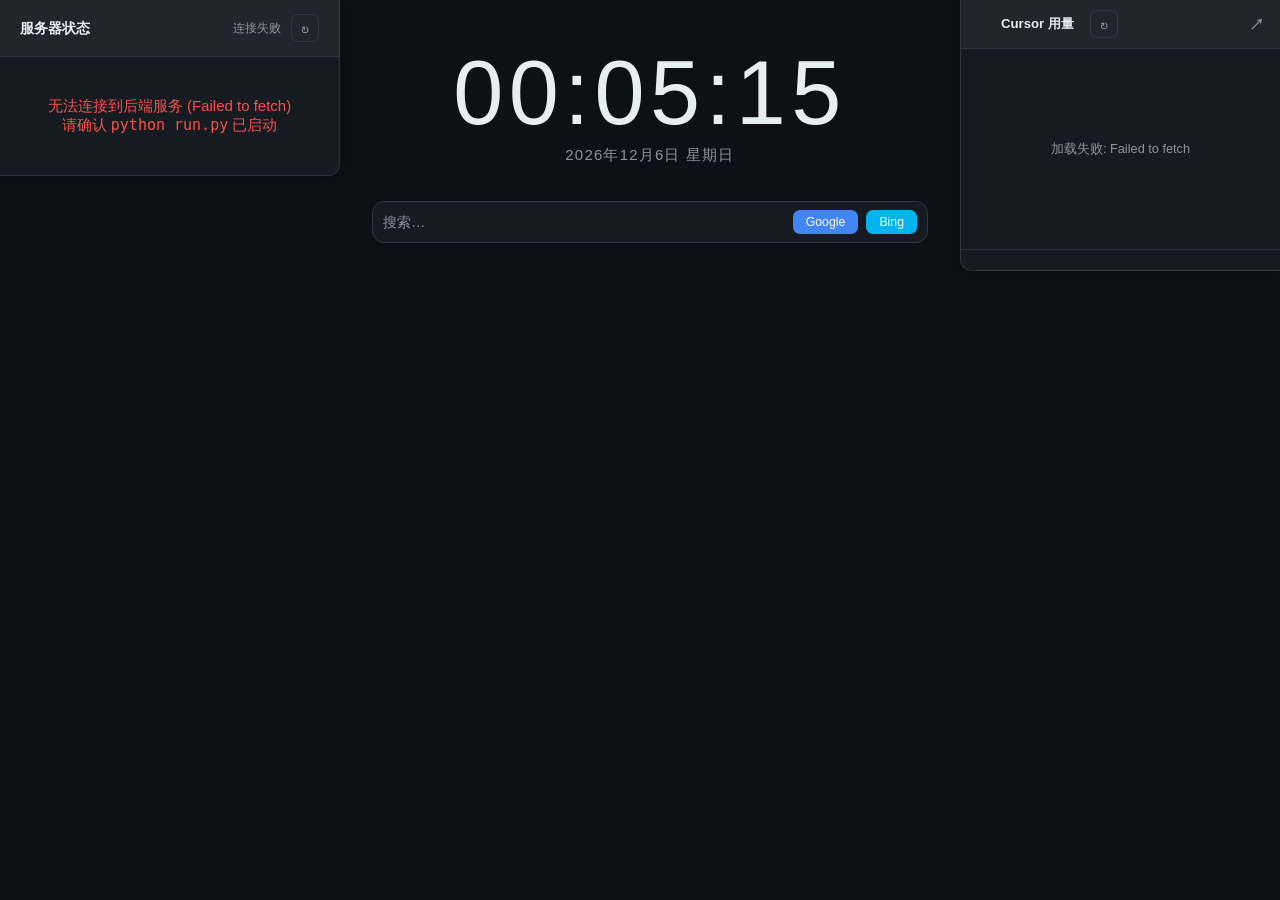
==== frontend/index.html @ 29369eb4 "feat: initial project — FastAPI backend + Edge new-tab frontend with server metrics, Cursor usage ch" ====
<!DOCTYPE html>
<html lang="zh-CN">
<head>
  <meta charset="UTF-8" />
  <meta name="viewport" content="width=device-width, initial-scale=1.0" />
  <title>新标签页</title>
  <link rel="stylesheet" href="style.css" />
    <script src="chart.umd.min.js"></script>
</head>
<body>
  <!-- Fixed left sidebar: Server Metrics -->
  <aside class="sidebar">
    <div class="panel">
      <div class="panel-header">
        <span class="panel-title">服务器状态</span>
        <span id="last-updated" class="last-updated">加载中…</span>
        <button id="refresh-btn" class="refresh-btn" title="立即刷新">↻</button>
      </div>
      <div id="servers-container" class="servers-container">
        <div class="loading">正在获取数据…</div>
      </div>
    </div>
  </aside>

  <!-- Main centre area: Clock + Search + Cursor iframe -->
  <main class="main-area">
    <div class="clock-wrap">
      <div id="clock" class="clock"></div>
      <div id="date" class="date"></div>
    </div>

    <div class="search-wrap">
      <div class="search-box">
        <input type="text" id="search-input" placeholder="搜索…" autocomplete="off" />
        <button type="button" id="btn-google" class="btn-google">Google</button>
        <button type="button" id="btn-bing"   class="btn-bing">Bing</button>
      </div>
    </div>

  </main>

  <!-- Cursor Usage Panel — fixed right sidebar -->
  <div class="cursor-panel">
    <div class="cursor-panel-header">
      <img src="https://cursor.com/favicon.ico" class="cursor-favicon" alt="" />
      <span>Cursor 用量</span>
      <span id="cursor-range" class="cursor-range"></span>
      <button id="cursor-refresh" class="refresh-btn" title="刷新">↻</button>
      <a href="https://cursor.com/cn/dashboard/usage" target="_blank" class="cursor-open-btn" title="在新标签页打开">↗</a>
    </div>
    <div class="cursor-chart-wrap">
      <canvas id="cursor-chart"></canvas>
      <div class="cursor-empty" id="cursor-empty" hidden>暂无数据或 Cookie 已过期</div>
    </div>
    <div class="cursor-stats" id="cursor-stats"></div>
  </div>

  <script src="script.js"></script>
</body>
</html>
---- frontend/style.css ----
/* ============================================================
   Base & reset
   ============================================================ */
*, *::before, *::after { box-sizing: border-box; margin: 0; padding: 0; }

:root {
  --bg:        #0d1117;
  --bg-card:   #161b22;
  --bg-card2:  #21262d;
  --border:    #30363d;
  --text:      #e6edf3;
  --text-muted:#8b949e;
  --accent:    #58a6ff;
  --accent2:   #3fb950;
  --warn:      #d29922;
  --danger:    #f85149;
  --radius:    12px;
  --shadow:    0 8px 32px rgba(0,0,0,.45);
}

html, body {
  height: 100%;
  min-height: 100vh;
  background: var(--bg);
  color: var(--text);
  font-family: -apple-system, BlinkMacSystemFont, "Segoe UI", Roboto, sans-serif;
  font-size: 15px;
  overflow: hidden; /* sidebar scrolls independently */
}

/* ============================================================
   Page layout: fixed sidebar left + centred main
   ============================================================ */
.sidebar {
  position: fixed;
  top: 0;
  left: 0;
  width: 340px;
  max-height: 100vh;
  overflow-y: auto;
  overflow-x: hidden;
  background: var(--bg-card);
  border-right: 1px solid var(--border);
  border-bottom: 1px solid var(--border);
  border-bottom-right-radius: var(--radius);
  box-shadow: 2px 0 16px rgba(0,0,0,.4);
  z-index: 10;
  scrollbar-width: thin;
  scrollbar-color: var(--border) transparent;
}

.main-area {
  margin-left: 340px;
  margin-right: 320px;
  min-height: 100vh;
  display: flex;
  flex-direction: column;
  align-items: center;
  justify-content: flex-start;
  padding: 48px 32px 64px;
  gap: 36px;
  overflow-y: auto;
}

/* ============================================================
   Clock
   ============================================================ */
.clock-wrap {
  text-align: center;
  user-select: none;
}

.clock {
  font-size: clamp(3rem, 10vw, 6rem);
  font-weight: 200;
  letter-spacing: .06em;
  color: var(--text);
  line-height: 1;
}

.date {
  margin-top: 8px;
  font-size: 1rem;
  color: var(--text-muted);
  letter-spacing: .08em;
}

/* ============================================================
   Search
   ============================================================ */
.search-wrap {
  display: flex;
  flex-direction: column;
  gap: 14px;
  width: 100%;
  max-width: 560px;
}

.search-box {
  display: flex;
  align-items: center;
  background: var(--bg-card);
  border: 1px solid var(--border);
  border-radius: var(--radius);
  padding: 8px 10px;
  gap: 8px;
  transition: border-color .2s, box-shadow .2s;
}

.search-box:focus-within {
  border-color: var(--accent);
  box-shadow: 0 0 0 3px rgba(88,166,255,.15);
}

.search-box input {
  flex: 1;
  background: transparent;
  border: none;
  outline: none;
  color: var(--text);
  font-size: .95rem;
  min-width: 0;
}

.search-box input::placeholder { color: var(--text-muted); }

.search-box button {
  border: none;
  border-radius: 7px;
  color: #fff;
  font-size: .82rem;
  padding: 5px 13px;
  cursor: pointer;
  transition: opacity .2s;
  white-space: nowrap;
  flex-shrink: 0;
}
.search-box button:hover { opacity: .82; }

.btn-google { background: #4285f4; }
.btn-bing   { background: #00b4f0; }

/* ============================================================
   Panel (lives inside .sidebar — fills it entirely)
   ============================================================ */
.panel {
  width: 100%;
  background: var(--bg-card);
  border: none;
  border-radius: 0;
  box-shadow: none;
  overflow: hidden;
}

.panel-header {
  display: flex;
  align-items: center;
  gap: 10px;
  padding: 14px 20px;
  border-bottom: 1px solid var(--border);
  background: var(--bg-card2);
}

.panel-title {
  font-weight: 600;
  font-size: .95rem;
  flex: 1;
}

.last-updated {
  font-size: .78rem;
  color: var(--text-muted);
}

.refresh-btn {
  background: none;
  border: 1px solid var(--border);
  border-radius: 6px;
  color: var(--text-muted);
  font-size: 1.1rem;
  width: 28px;
  height: 28px;
  cursor: pointer;
  display: flex;
  align-items: center;
  justify-content: center;
  transition: color .2s, border-color .2s;
}

.refresh-btn:hover { color: var(--accent); border-color: var(--accent); }
.refresh-btn.spinning { animation: spin .6s linear; }
@keyframes spin { to { transform: rotate(360deg); } }

/* Servers are stacked vertically — each occupies full panel width */
.servers-container {
  display: flex;
  flex-direction: column;
  gap: 0;
}

.loading {
  padding: 40px;
  text-align: center;
  color: var(--text-muted);
}

/* ============================================================
   Server card
   ============================================================ */
.server-card {
  background: var(--bg-card);
  padding: 10px 14px;
  border-top: 1px solid var(--border);
  display: flex;
  flex-direction: column;
  gap: 8px;
}

.server-card:first-child { border-top: none; }

.server-name {
  font-weight: 600;
  font-size: .88rem;
  display: flex;
  align-items: center;
  gap: 6px;
}

.status-dot {
  width: 7px;
  height: 7px;
  border-radius: 50%;
  flex-shrink: 0;
}

.status-dot.ok    { background: var(--accent2); box-shadow: 0 0 5px var(--accent2); }
.status-dot.error { background: var(--danger);  box-shadow: 0 0 5px var(--danger); }

.collected-at {
  font-size: .68rem;
  color: var(--text-muted);
  font-weight: 400;
  margin-left: auto;
  white-space: nowrap;
}

.section-label {
  font-size: .68rem;
  font-weight: 600;
  color: var(--text-muted);
  text-transform: uppercase;
  letter-spacing: .08em;
}

.error-msg {
  color: var(--danger);
  font-size: .82rem;
}

/* ============================================================
   Fuel Gauge
   ============================================================ */
/* card-body: gauges on left, du chips on right */
.card-body {
  display: flex;
  align-items: flex-start;
  gap: 10px;
}

.gauge-grid {
  display: flex;
  flex-wrap: wrap;
  gap: 4px 6px;
  flex-shrink: 0;
}

.gauge-item {
  display: flex;
  flex-direction: column;
  align-items: center;
  width: 78px;
}

.gauge-svg {
  width: 78px;
  height: auto;
  overflow: visible;
}

.gauge-mount {
  font-size: .65rem;
  color: var(--text-muted);
  margin-top: -2px;
  text-align: center;
  max-width: 78px;
  overflow: hidden;
  text-overflow: ellipsis;
  white-space: nowrap;
}

/* ============================================================
   du chips — compact 2-col grid beside the gauges
   ============================================================ */
.du-chips {
  flex: 1;
  min-width: 0;
  display: grid;
  grid-template-columns: 1fr auto;
  align-content: start;
  gap: 0;
  padding-top: 2px;
}

.du-path-label {
  grid-column: 1 / -1;
  font-size: .62rem;
  color: var(--text-muted);
  margin-bottom: 3px;
  overflow: hidden;
  text-overflow: ellipsis;
  white-space: nowrap;
}

.du-chip-name {
  font-size: .72rem;
  color: var(--text);
  overflow: hidden;
  text-overflow: ellipsis;
  white-space: nowrap;
  padding: 1px 0;
  min-width: 0;
}

.du-chip-size {
  font-size: .72rem;
  color: var(--accent);
  font-family: ui-monospace, "Cascadia Code", Consolas, monospace;
  white-space: nowrap;
  padding: 1px 0 1px 8px;
  text-align: right;
}

/* ============================================================
   Cursor Usage Panel — fixed right sidebar
   ============================================================ */
.cursor-panel {
  position: fixed;
  top: 0;
  right: 0;
  width: 320px;
  /* height: auto — only as tall as content */
  display: flex;
  flex-direction: column;
  background: var(--bg-card);
  border-left: 1px solid var(--border);
  border-bottom: 1px solid var(--border);
  border-bottom-left-radius: var(--radius);
  box-shadow: -2px 0 16px rgba(0,0,0,.4);
  z-index: 10;
}

.cursor-panel-header {
  display: flex;
  align-items: center;
  gap: 8px;
  padding: 10px 16px;
  background: var(--bg-card2);
  border-bottom: 1px solid var(--border);
  font-size: .88rem;
  font-weight: 600;
}

.cursor-favicon {
  width: 16px;
  height: 16px;
  border-radius: 3px;
}

.cursor-range {
  font-size: .72rem;
  color: var(--text-muted);
  font-weight: 400;
}

.cursor-open-btn {
  margin-left: auto;
  color: var(--text-muted);
  text-decoration: none;
  font-size: 1rem;
  line-height: 1;
  transition: color .2s;
}
.cursor-open-btn:hover { color: var(--accent); }

.cursor-chart-wrap {
  position: relative;
  width: 100%;
  height: 200px;
  padding: 8px;
}

/* let Chart.js own the canvas size */
.cursor-chart-wrap canvas { display: block; }

/* [hidden] must beat display:flex — add !important */
[hidden] { display: none !important; }

.cursor-empty {
  position: absolute;
  inset: 0;
  display: flex;
  align-items: center;
  justify-content: center;
  color: var(--text-muted);
  font-size: .85rem;
}

.cursor-stats {
  display: flex;
  flex-wrap: wrap;
  gap: 5px;
  padding: 8px 12px 12px;
  border-top: 1px solid var(--border);
}

.stat-chip {
  display: flex;
  align-items: center;
  gap: 5px;
  background: var(--bg-card2);
  border: 1px solid var(--border);
  border-radius: 6px;
  padding: 3px 9px;
  font-size: .75rem;
}

.stat-label { color: var(--text-muted); }
.stat-model { color: var(--text); max-width: 120px; overflow: hidden; text-overflow: ellipsis; white-space: nowrap; }
.stat-cnt   { color: var(--accent); font-family: ui-monospace, monospace; font-weight: 600; }
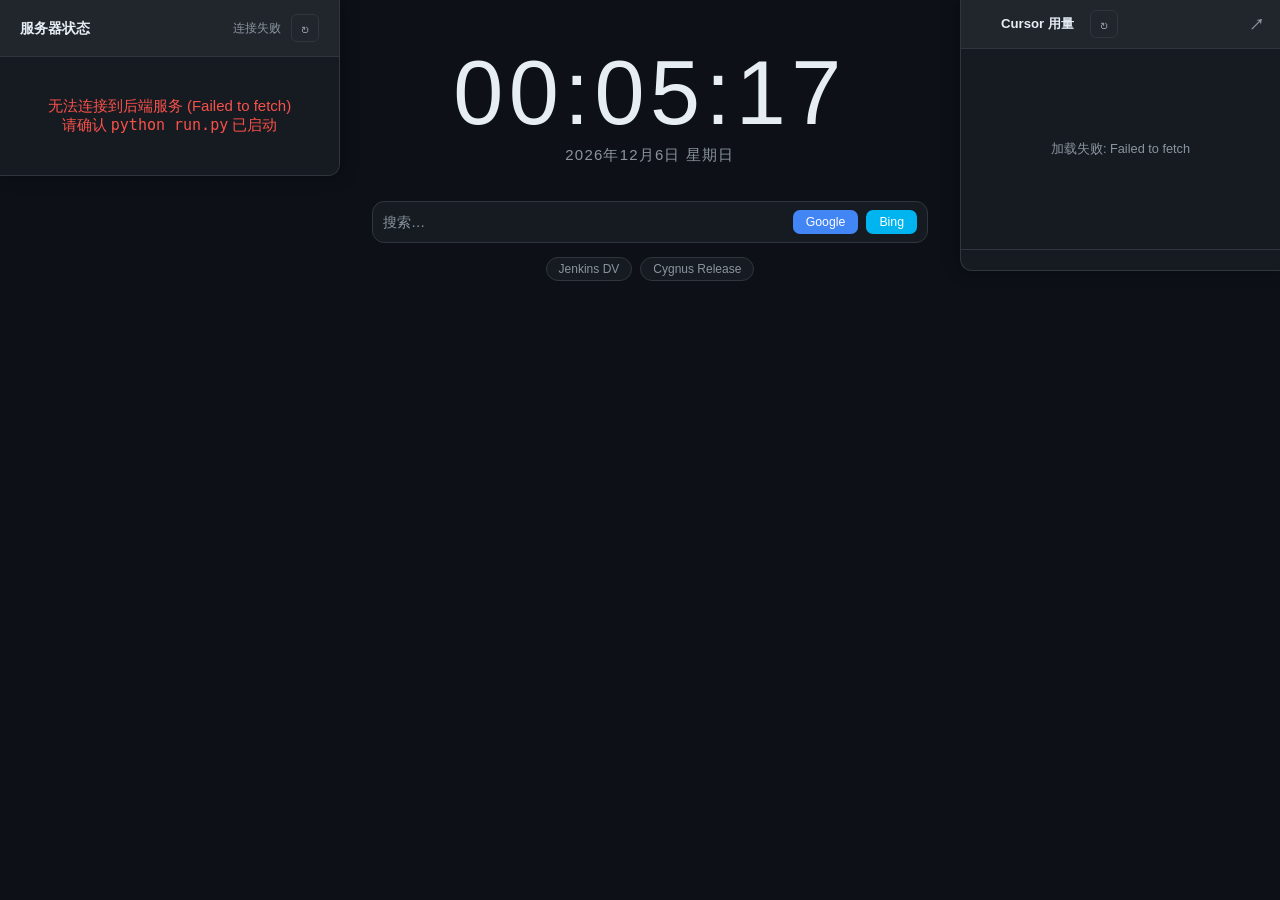
==== commit 23d52617: "fix: remove sensitive info from README; feat: add quicklinks below search bar" ====
--- a/frontend/index.html
+++ b/frontend/index.html
@@ -35,6 +35,10 @@
         <button type="button" id="btn-google" class="btn-google">Google</button>
         <button type="button" id="btn-bing"   class="btn-bing">Bing</button>
       </div>
+      <div class="quicklinks">
+        <a href="http://ec2d-jenkinsmaster-02.mypna.com:8080/job/QA-DataValidation/job/Nav_DataValidation_Test_Refactor_Debug/" target="_blank" class="quicklink">Jenkins DV</a>
+        <a href="https://cygnus.telenav.com/release_matrix/releases/index?version=26m05w1&mo=t" target="_blank" class="quicklink">Cygnus Release</a>
+      </div>
     </div>
 
   </main>
--- a/frontend/style.css
+++ b/frontend/style.css
@@ -140,6 +140,30 @@
 .btn-google { background: #4285f4; }
 .btn-bing   { background: #00b4f0; }
 
+.quicklinks {
+  display: flex;
+  flex-wrap: wrap;
+  gap: 8px;
+  justify-content: center;
+}
+
+.quicklink {
+  color: var(--text-muted);
+  text-decoration: none;
+  font-size: .8rem;
+  padding: 4px 12px;
+  border: 1px solid var(--border);
+  border-radius: 20px;
+  background: var(--bg-card);
+  transition: color .2s, border-color .2s, background .2s;
+  white-space: nowrap;
+}
+.quicklink:hover {
+  color: var(--accent);
+  border-color: var(--accent);
+  background: rgba(88,166,255,.08);
+}
+
 /* ============================================================
    Panel (lives inside .sidebar — fills it entirely)
    ============================================================ */
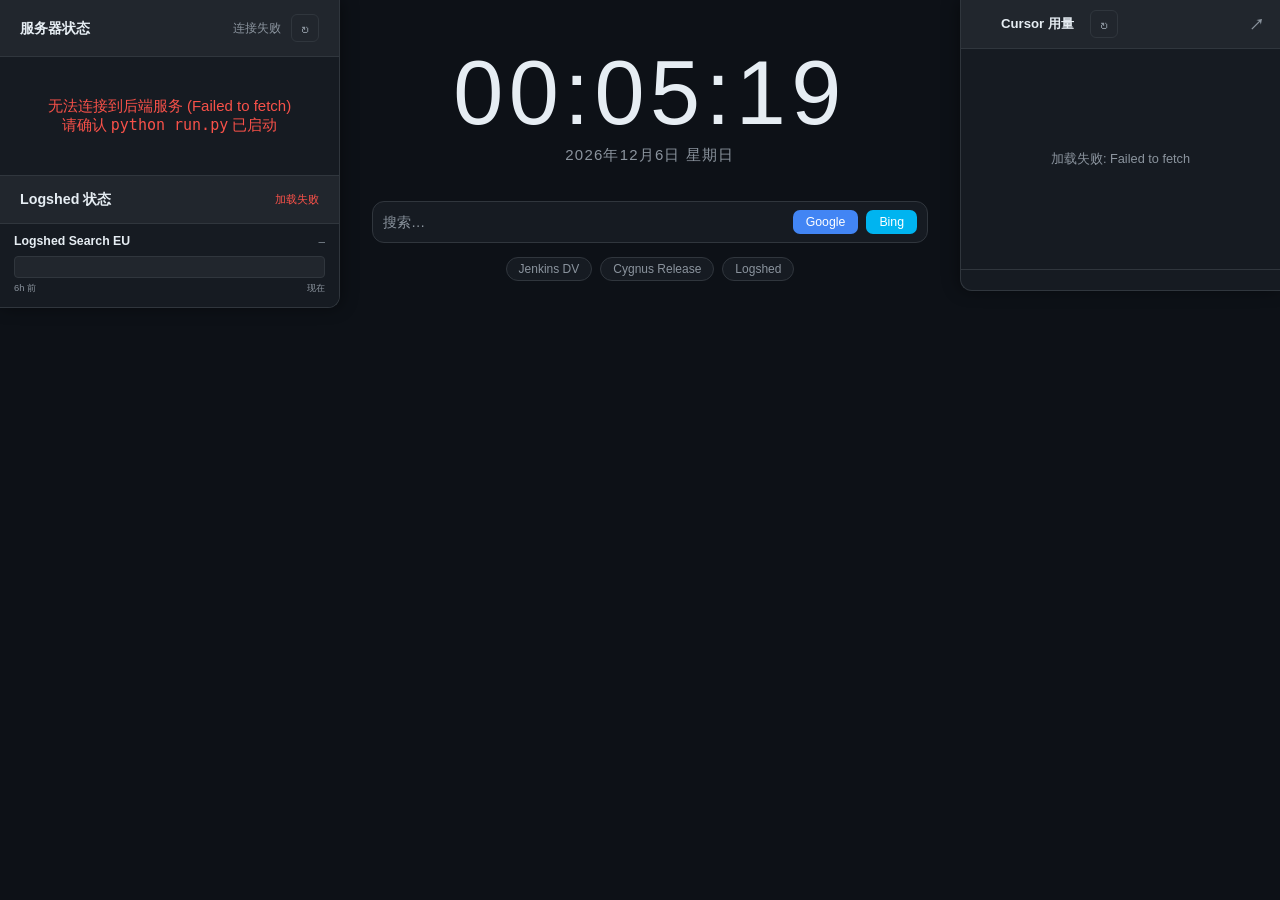
==== commit 74499d72: "feat: Logshed monitoring, autostart watchdog, and cleanup obsolete cron setup Add periodic Logshed H" ====
--- a/frontend/index.html
+++ b/frontend/index.html
@@ -4,7 +4,7 @@
   <meta charset="UTF-8" />
   <meta name="viewport" content="width=device-width, initial-scale=1.0" />
   <title>新标签页</title>
-  <link rel="stylesheet" href="style.css" />
+  <link rel="stylesheet" href="style.css?v=3" />
     <script src="chart.umd.min.js"></script>
 </head>
 <body>
@@ -18,6 +18,27 @@
       </div>
       <div id="servers-container" class="servers-container">
         <div class="loading">正在获取数据…</div>
+      </div>
+    </div>
+
+    <div class="panel logshed-panel">
+      <div class="panel-header">
+        <span class="panel-title">Logshed 状态</span>
+        <span id="logshed-banner" class="logshed-banner">—</span>
+      </div>
+      <div class="logshed-service">
+        <div class="logshed-service-head">
+          <span id="logshed-service-name" class="logshed-service-name">Logshed Search EU</span>
+          <span id="logshed-6h-uptime" class="logshed-uptime-pct">—</span>
+        </div>
+        <div class="logshed-timeline-wrap">
+          <div id="logshed-timeline" class="logshed-timeline"></div>
+          <div id="logshed-timeline-tip" class="logshed-timeline-tip" hidden></div>
+        </div>
+        <div class="logshed-timeline-axis">
+          <span>6h 前</span>
+          <span>现在</span>
+        </div>
       </div>
     </div>
   </aside>
@@ -37,7 +58,8 @@
       </div>
       <div class="quicklinks">
         <a href="http://ec2d-jenkinsmaster-02.mypna.com:8080/job/QA-DataValidation/job/Nav_DataValidation_Test_Refactor_Debug/" target="_blank" class="quicklink">Jenkins DV</a>
-        <a href="https://cygnus.telenav.com/release_matrix/releases/index?version=26m05w1&mo=t" target="_blank" class="quicklink">Cygnus Release</a>
+        <a href="https://cygnus.telenav.com/release_matrix/releases/index?mo=t&region=hkm%252Cisc%252Csea&version=26m06w1" target="_blank" class="quicklink">Cygnus Release</a>
+        <a href="http://logshed-search-eu.prod.mypna.com/logshedSearch/" target="_blank" class="quicklink">Logshed</a>
       </div>
     </div>
 
@@ -59,6 +81,6 @@
     <div class="cursor-stats" id="cursor-stats"></div>
   </div>
 
-  <script src="script.js"></script>
+  <script src="script.js?v=3"></script>
 </body>
 </html>
--- a/frontend/style.css
+++ b/frontend/style.css
@@ -419,8 +419,8 @@
 .cursor-chart-wrap {
   position: relative;
   width: 100%;
-  height: 200px;
-  padding: 8px;
+  height: 220px;
+  padding: 8px 8px 4px;
 }
 
 /* let Chart.js own the canvas size */
@@ -462,4 +462,99 @@
 .stat-model { color: var(--text); max-width: 120px; overflow: hidden; text-overflow: ellipsis; white-space: nowrap; }
 .stat-cnt   { color: var(--accent); font-family: ui-monospace, monospace; font-weight: 600; }
 
-
+/* ============================================================
+   Logshed status panel (sidebar) — DeepSeek-style layout
+   ============================================================ */
+.logshed-panel {
+  border-top: 1px solid var(--border);
+}
+
+.logshed-banner {
+  font-size: .72rem;
+  color: var(--text-muted);
+  max-width: 140px;
+  text-align: right;
+  line-height: 1.3;
+}
+
+.logshed-banner.ok { color: var(--accent2); }
+.logshed-banner.error { color: var(--danger); }
+
+.logshed-service {
+  padding: 10px 14px 12px;
+}
+
+.logshed-service-head {
+  display: flex;
+  align-items: baseline;
+  justify-content: space-between;
+  gap: 8px;
+  margin-bottom: 8px;
+}
+
+.logshed-service-name {
+  font-size: .82rem;
+  font-weight: 600;
+  color: var(--text);
+}
+
+.logshed-uptime-pct {
+  font-size: .72rem;
+  color: var(--text-muted);
+  font-family: ui-monospace, monospace;
+  white-space: nowrap;
+}
+
+.logshed-timeline-wrap {
+  position: relative;
+}
+
+.logshed-timeline {
+  display: flex;
+  height: 22px;
+  border-radius: 4px;
+  overflow: hidden;
+  background: var(--bg-card2);
+  border: 1px solid var(--border);
+  cursor: crosshair;
+}
+
+.logshed-timeline-fill {
+  width: 100%;
+  height: 100%;
+}
+
+.logshed-timeline-empty {
+  width: 100%;
+  display: flex;
+  align-items: center;
+  justify-content: center;
+  font-size: .68rem;
+  color: var(--text-muted);
+}
+
+.logshed-timeline-tip {
+  position: absolute;
+  left: 50%;
+  bottom: calc(100% + 6px);
+  transform: translateX(-50%);
+  padding: 3px 8px;
+  border-radius: 4px;
+  background: var(--bg-card2);
+  border: 1px solid var(--border);
+  font-size: .68rem;
+  color: var(--text);
+  white-space: nowrap;
+  pointer-events: none;
+  z-index: 2;
+  box-shadow: var(--shadow);
+}
+
+.logshed-timeline-axis {
+  display: flex;
+  justify-content: space-between;
+  margin-top: 4px;
+  font-size: .62rem;
+  color: var(--text-muted);
+}
+
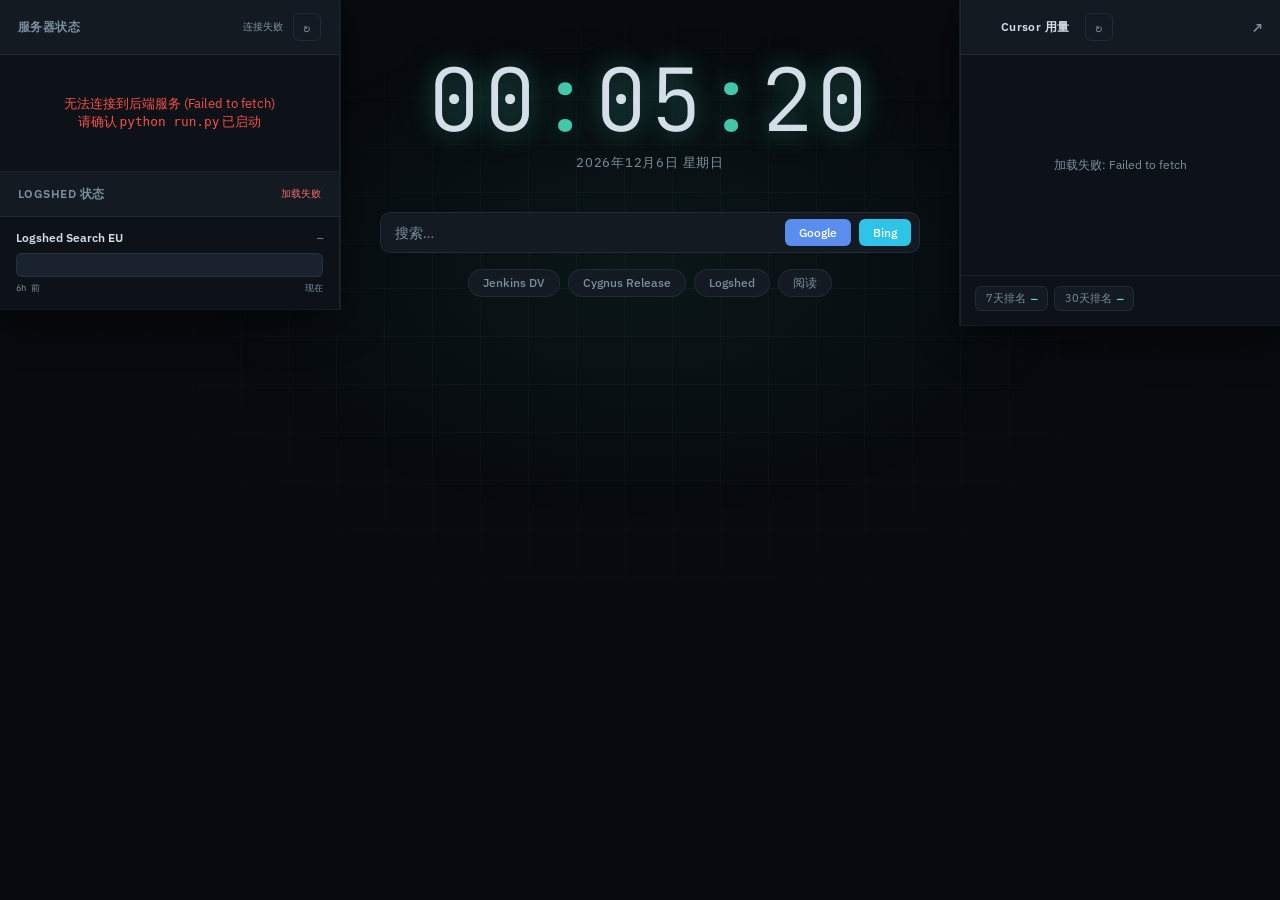
==== commit c6e288d3: "feat: add Zhihu feed reader and Cursor team usage rank Proxy Cursor analytics leaderboard for 7d/30d" ====
--- a/frontend/index.html
+++ b/frontend/index.html
@@ -4,8 +4,11 @@
   <meta charset="UTF-8" />
   <meta name="viewport" content="width=device-width, initial-scale=1.0" />
   <title>新标签页</title>
-  <link rel="stylesheet" href="style.css?v=3" />
-    <script src="chart.umd.min.js"></script>
+  <link rel="preconnect" href="https://fonts.googleapis.com" />
+  <link rel="preconnect" href="https://fonts.gstatic.com" crossorigin />
+  <link href="https://fonts.googleapis.com/css2?family=IBM+Plex+Sans:wght@400;500;600&family=JetBrains+Mono:wght@300;400;600&display=swap" rel="stylesheet" />
+  <link rel="stylesheet" href="style.css?v=12" />
+  <script src="chart.umd.min.js"></script>
 </head>
 <body>
   <!-- Fixed left sidebar: Server Metrics -->
@@ -58,8 +61,45 @@
       </div>
       <div class="quicklinks">
         <a href="http://ec2d-jenkinsmaster-02.mypna.com:8080/job/QA-DataValidation/job/Nav_DataValidation_Test_Refactor_Debug/" target="_blank" class="quicklink">Jenkins DV</a>
-        <a href="https://cygnus.telenav.com/release_matrix/releases/index?mo=t&region=hkm%252Cisc%252Csea&version=26m06w1" target="_blank" class="quicklink">Cygnus Release</a>
+        <a href="https://cygnus.telenav.com/release_matrix/releases/index?mo=t&region=hkm%252Cisc%252Csea&version=26q3" target="_blank" class="quicklink">Cygnus Release</a>
         <a href="http://logshed-search-eu.prod.mypna.com/logshedSearch/" target="_blank" class="quicklink">Logshed</a>
+        <button type="button" id="feed-toggle-btn" class="quicklink quicklink-toggle" aria-pressed="false">阅读</button>
+      </div>
+    </div>
+
+    <section id="feed-panel" class="feed-panel panel" hidden>
+      <div class="panel-header feed-panel-header">
+        <span class="panel-title">阅读</span>
+        <div class="feed-tabs" id="feed-tabs">
+          <button type="button" class="feed-tab active" data-filter="all">全部</button>
+          <button type="button" class="feed-tab" data-filter="zhihu">知乎</button>
+          <button type="button" class="feed-tab" data-filter="bookmarked">收藏</button>
+        </div>
+        <span id="feed-status" class="feed-status">—</span>
+        <button id="feed-refresh" class="refresh-btn" title="刷新">↻</button>
+      </div>
+      <div id="feed-list" class="feed-list">
+        <div class="loading">点击上方「阅读」加载内容</div>
+      </div>
+      <div id="feed-sentinel" class="feed-sentinel" hidden></div>
+    </section>
+
+    <div id="feed-comments-modal" class="feed-comments-modal" hidden>
+      <div class="feed-comments-backdrop"></div>
+      <div class="feed-comments-card" role="dialog" aria-modal="true">
+        <div class="feed-comments-header">
+          <div>
+            <span id="feed-comments-platform" class="feed-platform-tag">知乎</span>
+            <h2 id="feed-comments-title" class="feed-comments-title"></h2>
+          </div>
+          <button type="button" id="feed-comments-close" class="feed-comments-close" title="关闭">×</button>
+        </div>
+        <div class="feed-comments-toolbar">
+          <button type="button" id="feed-comments-bookmark" class="feed-bookmark-btn">☆ 收藏</button>
+          <a id="feed-comments-link" href="#" target="_blank" rel="noopener" class="feed-open-link">在原平台打开 ↗</a>
+        </div>
+        <div id="feed-comments-list" class="feed-comments-list"></div>
+        <button type="button" id="feed-comments-more" class="feed-comments-more" hidden>加载更多评论</button>
       </div>
     </div>
 
@@ -81,6 +121,6 @@
     <div class="cursor-stats" id="cursor-stats"></div>
   </div>
 
-  <script src="script.js?v=3"></script>
+  <script src="script.js?v=16"></script>
 </body>
 </html>
--- a/frontend/style.css
+++ b/frontend/style.css
@@ -1,88 +1,151 @@
 /* ============================================================
-   Base & reset
+   Ops Console — personal infrastructure command center
+   Palette: void ink + phosphor teal + signal amber
+   Type: JetBrains Mono (time/data) + IBM Plex Sans (UI)
    ============================================================ */
 *, *::before, *::after { box-sizing: border-box; margin: 0; padding: 0; }
 
 :root {
-  --bg:        #0d1117;
-  --bg-card:   #161b22;
-  --bg-card2:  #21262d;
-  --border:    #30363d;
-  --text:      #e6edf3;
-  --text-muted:#8b949e;
-  --accent:    #58a6ff;
-  --accent2:   #3fb950;
-  --warn:      #d29922;
-  --danger:    #f85149;
-  --radius:    12px;
-  --shadow:    0 8px 32px rgba(0,0,0,.45);
+  --void:        #070a0e;
+  --panel:       #0d1218;
+  --surface:     #131a22;
+  --surface-2:   #1a232d;
+  --border:      rgba(110, 150, 180, 0.14);
+  --border-strong: rgba(110, 150, 180, 0.28);
+  --text:        #d4dee8;
+  --text-muted:  #7a8f9e;
+  --phosphor:    #4ee8c5;
+  --phosphor-dim: rgba(78, 232, 197, 0.12);
+  --signal-ok:   #3dd68c;
+  --signal-warn: #e8b84a;
+  --signal-danger: #f06b6b;
+  --google:      #5b8def;
+  --bing:        #2ec4e8;
+  --radius:      10px;
+  --radius-sm:   6px;
+  --font-ui:     "IBM Plex Sans", system-ui, sans-serif;
+  --font-mono:   "JetBrains Mono", ui-monospace, "Cascadia Code", Consolas, monospace;
+  --sidebar-w:   340px;
+  --cursor-w:    320px;
+  --shadow-panel: 0 0 0 1px var(--border), 0 12px 40px rgba(0, 0, 0, 0.45);
 }
 
 html, body {
   height: 100%;
   min-height: 100vh;
-  background: var(--bg);
-  color: var(--text);
-  font-family: -apple-system, BlinkMacSystemFont, "Segoe UI", Roboto, sans-serif;
+  background: var(--void);
+  color: var(--text);
+  font-family: var(--font-ui);
   font-size: 15px;
-  overflow: hidden; /* sidebar scrolls independently */
+  overflow: hidden;
+}
+
+/* Ambient grid — signature atmosphere */
+body::before {
+  content: "";
+  position: fixed;
+  inset: 0;
+  background:
+    linear-gradient(rgba(78, 232, 197, 0.03) 1px, transparent 1px),
+    linear-gradient(90deg, rgba(78, 232, 197, 0.03) 1px, transparent 1px);
+  background-size: 48px 48px;
+  mask-image: radial-gradient(ellipse 70% 60% at 50% 35%, black 20%, transparent 75%);
+  pointer-events: none;
+  z-index: 0;
+}
+
+body::after {
+  content: "";
+  position: fixed;
+  inset: 0;
+  background: radial-gradient(ellipse 50% 40% at 50% 30%, rgba(78, 232, 197, 0.06), transparent 70%);
+  pointer-events: none;
+  z-index: 0;
 }
 
 /* ============================================================
-   Page layout: fixed sidebar left + centred main
+   Layout
    ============================================================ */
 .sidebar {
   position: fixed;
   top: 0;
   left: 0;
-  width: 340px;
+  width: var(--sidebar-w);
   max-height: 100vh;
   overflow-y: auto;
   overflow-x: hidden;
-  background: var(--bg-card);
+  background: var(--panel);
   border-right: 1px solid var(--border);
-  border-bottom: 1px solid var(--border);
-  border-bottom-right-radius: var(--radius);
-  box-shadow: 2px 0 16px rgba(0,0,0,.4);
+  box-shadow: var(--shadow-panel);
   z-index: 10;
   scrollbar-width: thin;
-  scrollbar-color: var(--border) transparent;
+  scrollbar-color: var(--border-strong) transparent;
 }
 
 .main-area {
-  margin-left: 340px;
-  margin-right: 320px;
-  min-height: 100vh;
+  position: relative;
+  z-index: 1;
+  margin-left: var(--sidebar-w);
+  margin-right: var(--cursor-w);
+  height: 100vh;
+  max-height: 100vh;
   display: flex;
   flex-direction: column;
   align-items: center;
   justify-content: flex-start;
-  padding: 48px 32px 64px;
-  gap: 36px;
+  padding: 56px 32px 64px;
+  gap: 40px;
+  overflow-x: hidden;
   overflow-y: auto;
+  overscroll-behavior: contain;
+  -webkit-overflow-scrolling: touch;
 }
 
 /* ============================================================
-   Clock
+   Clock — phosphor terminal hero
    ============================================================ */
 .clock-wrap {
   text-align: center;
   user-select: none;
+  animation: clock-enter 0.7s cubic-bezier(0.22, 1, 0.36, 1) both;
+}
+
+@keyframes clock-enter {
+  from { opacity: 0; transform: translateY(12px); }
+  to   { opacity: 1; transform: translateY(0); }
 }
 
 .clock {
-  font-size: clamp(3rem, 10vw, 6rem);
-  font-weight: 200;
-  letter-spacing: .06em;
+  font-family: var(--font-mono);
+  font-size: clamp(3.2rem, 10vw, 5.8rem);
+  font-weight: 300;
+  letter-spacing: 0.04em;
   color: var(--text);
   line-height: 1;
+  text-shadow:
+    0 0 24px rgba(78, 232, 197, 0.35),
+    0 0 60px rgba(78, 232, 197, 0.12);
+  font-variant-numeric: tabular-nums;
+}
+
+.clock .clock-sep {
+  color: var(--phosphor);
+  opacity: 0.85;
+  animation: sep-blink 1s step-end infinite;
+}
+
+@keyframes sep-blink {
+  0%, 100% { opacity: 0.85; }
+  50%      { opacity: 0.25; }
 }
 
 .date {
-  margin-top: 8px;
-  font-size: 1rem;
-  color: var(--text-muted);
-  letter-spacing: .08em;
+  margin-top: 10px;
+  font-family: var(--font-ui);
+  font-size: 0.88rem;
+  font-weight: 400;
+  color: var(--text-muted);
+  letter-spacing: 0.06em;
 }
 
 /* ============================================================
@@ -91,25 +154,26 @@
 .search-wrap {
   display: flex;
   flex-direction: column;
-  gap: 14px;
+  gap: 16px;
   width: 100%;
-  max-width: 560px;
+  max-width: 540px;
+  animation: clock-enter 0.7s cubic-bezier(0.22, 1, 0.36, 1) 0.1s both;
 }
 
 .search-box {
   display: flex;
   align-items: center;
-  background: var(--bg-card);
+  background: var(--surface);
   border: 1px solid var(--border);
   border-radius: var(--radius);
-  padding: 8px 10px;
+  padding: 6px 8px 6px 14px;
   gap: 8px;
-  transition: border-color .2s, box-shadow .2s;
+  transition: border-color 0.2s, box-shadow 0.2s;
 }
 
 .search-box:focus-within {
-  border-color: var(--accent);
-  box-shadow: 0 0 0 3px rgba(88,166,255,.15);
+  border-color: var(--phosphor);
+  box-shadow: 0 0 0 3px var(--phosphor-dim), 0 0 20px rgba(78, 232, 197, 0.08);
 }
 
 .search-box input {
@@ -118,7 +182,8 @@
   border: none;
   outline: none;
   color: var(--text);
-  font-size: .95rem;
+  font-family: var(--font-ui);
+  font-size: 0.92rem;
   min-width: 0;
 }
 
@@ -126,19 +191,23 @@
 
 .search-box button {
   border: none;
-  border-radius: 7px;
+  border-radius: var(--radius-sm);
   color: #fff;
-  font-size: .82rem;
-  padding: 5px 13px;
+  font-family: var(--font-ui);
+  font-size: 0.78rem;
+  font-weight: 500;
+  padding: 6px 14px;
   cursor: pointer;
-  transition: opacity .2s;
+  transition: transform 0.15s, opacity 0.15s;
   white-space: nowrap;
   flex-shrink: 0;
 }
-.search-box button:hover { opacity: .82; }
-
-.btn-google { background: #4285f4; }
-.btn-bing   { background: #00b4f0; }
+
+.search-box button:hover { opacity: 0.88; transform: translateY(-1px); }
+.search-box button:active { transform: translateY(0); }
+
+.btn-google { background: var(--google); }
+.btn-bing   { background: var(--bing); }
 
 .quicklinks {
   display: flex;
@@ -150,29 +219,41 @@
 .quicklink {
   color: var(--text-muted);
   text-decoration: none;
-  font-size: .8rem;
-  padding: 4px 12px;
+  font-size: 0.78rem;
+  font-weight: 500;
+  padding: 5px 14px;
   border: 1px solid var(--border);
-  border-radius: 20px;
-  background: var(--bg-card);
-  transition: color .2s, border-color .2s, background .2s;
+  border-radius: 999px;
+  background: var(--surface);
+  transition: color 0.2s, border-color 0.2s, background 0.2s, box-shadow 0.2s;
   white-space: nowrap;
 }
+
 .quicklink:hover {
-  color: var(--accent);
-  border-color: var(--accent);
-  background: rgba(88,166,255,.08);
+  color: var(--phosphor);
+  border-color: rgba(78, 232, 197, 0.35);
+  background: var(--phosphor-dim);
+  box-shadow: 0 0 12px rgba(78, 232, 197, 0.08);
+}
+
+.quicklink-toggle {
+  cursor: pointer;
+  font-family: inherit;
+}
+
+.quicklink-toggle.active {
+  color: var(--phosphor);
+  border-color: rgba(78, 232, 197, 0.45);
+  background: var(--phosphor-dim);
+  box-shadow: 0 0 12px rgba(78, 232, 197, 0.08);
 }
 
 /* ============================================================
-   Panel (lives inside .sidebar — fills it entirely)
+   Sidebar panels
    ============================================================ */
 .panel {
   width: 100%;
-  background: var(--bg-card);
-  border: none;
-  border-radius: 0;
-  box-shadow: none;
+  background: var(--panel);
   overflow: hidden;
 }
 
@@ -180,74 +261,90 @@
   display: flex;
   align-items: center;
   gap: 10px;
-  padding: 14px 20px;
+  padding: 13px 18px;
   border-bottom: 1px solid var(--border);
-  background: var(--bg-card2);
+  background: var(--surface);
 }
 
 .panel-title {
   font-weight: 600;
-  font-size: .95rem;
+  font-size: 0.82rem;
+  letter-spacing: 0.04em;
+  text-transform: uppercase;
+  color: var(--text-muted);
   flex: 1;
 }
 
 .last-updated {
-  font-size: .78rem;
+  font-family: var(--font-mono);
+  font-size: 0.68rem;
   color: var(--text-muted);
 }
 
 .refresh-btn {
-  background: none;
+  background: transparent;
   border: 1px solid var(--border);
-  border-radius: 6px;
-  color: var(--text-muted);
-  font-size: 1.1rem;
+  border-radius: var(--radius-sm);
+  color: var(--text-muted);
+  font-size: 1rem;
   width: 28px;
   height: 28px;
   cursor: pointer;
   display: flex;
   align-items: center;
   justify-content: center;
-  transition: color .2s, border-color .2s;
-}
-
-.refresh-btn:hover { color: var(--accent); border-color: var(--accent); }
-.refresh-btn.spinning { animation: spin .6s linear; }
+  transition: color 0.2s, border-color 0.2s, background 0.2s;
+}
+
+.refresh-btn:hover {
+  color: var(--phosphor);
+  border-color: rgba(78, 232, 197, 0.4);
+  background: var(--phosphor-dim);
+}
+
+.refresh-btn:focus-visible {
+  outline: 2px solid var(--phosphor);
+  outline-offset: 2px;
+}
+
+.refresh-btn.spinning { animation: spin 0.6s linear; }
+
 @keyframes spin { to { transform: rotate(360deg); } }
 
-/* Servers are stacked vertically — each occupies full panel width */
 .servers-container {
   display: flex;
   flex-direction: column;
-  gap: 0;
 }
 
 .loading {
-  padding: 40px;
+  padding: 40px 20px;
   text-align: center;
   color: var(--text-muted);
+  font-size: 0.85rem;
 }
 
 /* ============================================================
    Server card
    ============================================================ */
 .server-card {
-  background: var(--bg-card);
-  padding: 10px 14px;
+  background: var(--panel);
+  padding: 12px 16px;
   border-top: 1px solid var(--border);
   display: flex;
   flex-direction: column;
   gap: 8px;
-}
-
+  transition: background 0.2s;
+}
+
+.server-card:hover { background: var(--surface); }
 .server-card:first-child { border-top: none; }
 
 .server-name {
   font-weight: 600;
-  font-size: .88rem;
-  display: flex;
-  align-items: center;
-  gap: 6px;
+  font-size: 0.86rem;
+  display: flex;
+  align-items: center;
+  gap: 8px;
 }
 
 .status-dot {
@@ -257,34 +354,39 @@
   flex-shrink: 0;
 }
 
-.status-dot.ok    { background: var(--accent2); box-shadow: 0 0 5px var(--accent2); }
-.status-dot.error { background: var(--danger);  box-shadow: 0 0 5px var(--danger); }
+.status-dot.ok {
+  background: var(--signal-ok);
+  box-shadow: 0 0 6px rgba(61, 214, 140, 0.6);
+  animation: pulse-ok 2.5s ease-in-out infinite;
+}
+
+.status-dot.error {
+  background: var(--signal-danger);
+  box-shadow: 0 0 6px rgba(240, 107, 107, 0.6);
+}
+
+@keyframes pulse-ok {
+  0%, 100% { opacity: 1; }
+  50%      { opacity: 0.55; }
+}
 
 .collected-at {
-  font-size: .68rem;
+  font-family: var(--font-mono);
+  font-size: 0.64rem;
   color: var(--text-muted);
   font-weight: 400;
   margin-left: auto;
   white-space: nowrap;
 }
 
-.section-label {
-  font-size: .68rem;
-  font-weight: 600;
-  color: var(--text-muted);
-  text-transform: uppercase;
-  letter-spacing: .08em;
-}
-
 .error-msg {
-  color: var(--danger);
-  font-size: .82rem;
+  color: var(--signal-danger);
+  font-size: 0.8rem;
 }
 
 /* ============================================================
-   Fuel Gauge
+   Fuel gauge
    ============================================================ */
-/* card-body: gauges on left, du chips on right */
 .card-body {
   display: flex;
   align-items: flex-start;
@@ -312,7 +414,8 @@
 }
 
 .gauge-mount {
-  font-size: .65rem;
+  font-family: var(--font-mono);
+  font-size: 0.62rem;
   color: var(--text-muted);
   margin-top: -2px;
   text-align: center;
@@ -323,7 +426,7 @@
 }
 
 /* ============================================================
-   du chips — compact 2-col grid beside the gauges
+   du chips
    ============================================================ */
 .du-chips {
   flex: 1;
@@ -337,7 +440,8 @@
 
 .du-path-label {
   grid-column: 1 / -1;
-  font-size: .62rem;
+  font-family: var(--font-mono);
+  font-size: 0.6rem;
   color: var(--text-muted);
   margin-bottom: 3px;
   overflow: hidden;
@@ -346,7 +450,7 @@
 }
 
 .du-chip-name {
-  font-size: .72rem;
+  font-size: 0.72rem;
   color: var(--text);
   overflow: hidden;
   text-overflow: ellipsis;
@@ -356,42 +460,40 @@
 }
 
 .du-chip-size {
-  font-size: .72rem;
-  color: var(--accent);
-  font-family: ui-monospace, "Cascadia Code", Consolas, monospace;
+  font-family: var(--font-mono);
+  font-size: 0.72rem;
+  color: var(--phosphor);
   white-space: nowrap;
   padding: 1px 0 1px 8px;
   text-align: right;
 }
 
 /* ============================================================
-   Cursor Usage Panel — fixed right sidebar
+   Cursor panel
    ============================================================ */
 .cursor-panel {
   position: fixed;
   top: 0;
   right: 0;
-  width: 320px;
-  /* height: auto — only as tall as content */
+  width: var(--cursor-w);
   display: flex;
   flex-direction: column;
-  background: var(--bg-card);
+  background: var(--panel);
   border-left: 1px solid var(--border);
+  box-shadow: var(--shadow-panel);
+  z-index: 10;
+}
+
+.cursor-panel-header {
+  display: flex;
+  align-items: center;
+  gap: 8px;
+  padding: 13px 16px;
+  background: var(--surface);
   border-bottom: 1px solid var(--border);
-  border-bottom-left-radius: var(--radius);
-  box-shadow: -2px 0 16px rgba(0,0,0,.4);
-  z-index: 10;
-}
-
-.cursor-panel-header {
-  display: flex;
-  align-items: center;
-  gap: 8px;
-  padding: 10px 16px;
-  background: var(--bg-card2);
-  border-bottom: 1px solid var(--border);
-  font-size: .88rem;
+  font-size: 0.82rem;
   font-weight: 600;
+  letter-spacing: 0.03em;
 }
 
 .cursor-favicon {
@@ -401,7 +503,8 @@
 }
 
 .cursor-range {
-  font-size: .72rem;
+  font-family: var(--font-mono);
+  font-size: 0.68rem;
   color: var(--text-muted);
   font-weight: 400;
 }
@@ -412,21 +515,25 @@
   text-decoration: none;
   font-size: 1rem;
   line-height: 1;
-  transition: color .2s;
-}
-.cursor-open-btn:hover { color: var(--accent); }
+  transition: color 0.2s;
+}
+
+.cursor-open-btn:hover { color: var(--phosphor); }
+.cursor-open-btn:focus-visible {
+  outline: 2px solid var(--phosphor);
+  outline-offset: 2px;
+  border-radius: 2px;
+}
 
 .cursor-chart-wrap {
   position: relative;
   width: 100%;
   height: 220px;
-  padding: 8px 8px 4px;
-}
-
-/* let Chart.js own the canvas size */
+  padding: 10px 10px 4px;
+}
+
 .cursor-chart-wrap canvas { display: block; }
 
-/* [hidden] must beat display:flex — add !important */
 [hidden] { display: none !important; }
 
 .cursor-empty {
@@ -436,52 +543,67 @@
   align-items: center;
   justify-content: center;
   color: var(--text-muted);
-  font-size: .85rem;
+  font-size: 0.82rem;
+  text-align: center;
+  padding: 0 16px;
 }
 
 .cursor-stats {
   display: flex;
   flex-wrap: wrap;
+  gap: 6px;
+  padding: 10px 14px 14px;
+  border-top: 1px solid var(--border);
+}
+
+.stat-chip {
+  display: flex;
+  align-items: center;
   gap: 5px;
-  padding: 8px 12px 12px;
-  border-top: 1px solid var(--border);
-}
-
-.stat-chip {
-  display: flex;
-  align-items: center;
-  gap: 5px;
-  background: var(--bg-card2);
+  background: var(--surface);
   border: 1px solid var(--border);
-  border-radius: 6px;
-  padding: 3px 9px;
-  font-size: .75rem;
+  border-radius: var(--radius-sm);
+  padding: 4px 10px;
+  font-size: 0.72rem;
 }
 
 .stat-label { color: var(--text-muted); }
-.stat-model { color: var(--text); max-width: 120px; overflow: hidden; text-overflow: ellipsis; white-space: nowrap; }
-.stat-cnt   { color: var(--accent); font-family: ui-monospace, monospace; font-weight: 600; }
+
+.stat-model {
+  color: var(--text);
+  max-width: 120px;
+  overflow: hidden;
+  text-overflow: ellipsis;
+  white-space: nowrap;
+}
+
+.stat-cnt {
+  font-family: var(--font-mono);
+  color: var(--phosphor);
+  font-weight: 600;
+}
 
 /* ============================================================
-   Logshed status panel (sidebar) — DeepSeek-style layout
+   Logshed panel
    ============================================================ */
 .logshed-panel {
   border-top: 1px solid var(--border);
 }
 
 .logshed-banner {
-  font-size: .72rem;
+  font-family: var(--font-mono);
+  font-size: 0.68rem;
   color: var(--text-muted);
   max-width: 140px;
   text-align: right;
   line-height: 1.3;
 }
 
-.logshed-banner.ok { color: var(--accent2); }
-.logshed-banner.error { color: var(--danger); }
+.logshed-banner.ok { color: var(--signal-ok); }
+.logshed-banner.error { color: var(--signal-danger); }
 
 .logshed-service {
-  padding: 10px 14px 12px;
+  padding: 12px 16px 14px;
 }
 
 .logshed-service-head {
@@ -493,15 +615,15 @@
 }
 
 .logshed-service-name {
-  font-size: .82rem;
+  font-size: 0.82rem;
   font-weight: 600;
   color: var(--text);
 }
 
 .logshed-uptime-pct {
-  font-size: .72rem;
-  color: var(--text-muted);
-  font-family: ui-monospace, monospace;
+  font-family: var(--font-mono);
+  font-size: 0.7rem;
+  color: var(--text-muted);
   white-space: nowrap;
 }
 
@@ -511,10 +633,10 @@
 
 .logshed-timeline {
   display: flex;
-  height: 22px;
-  border-radius: 4px;
+  height: 24px;
+  border-radius: var(--radius-sm);
   overflow: hidden;
-  background: var(--bg-card2);
+  background: var(--surface-2);
   border: 1px solid var(--border);
   cursor: crosshair;
 }
@@ -529,7 +651,7 @@
   display: flex;
   align-items: center;
   justify-content: center;
-  font-size: .68rem;
+  font-size: 0.66rem;
   color: var(--text-muted);
 }
 
@@ -538,23 +660,524 @@
   left: 50%;
   bottom: calc(100% + 6px);
   transform: translateX(-50%);
-  padding: 3px 8px;
-  border-radius: 4px;
-  background: var(--bg-card2);
-  border: 1px solid var(--border);
-  font-size: .68rem;
+  padding: 4px 10px;
+  border-radius: var(--radius-sm);
+  background: var(--surface-2);
+  border: 1px solid var(--border-strong);
+  font-family: var(--font-mono);
+  font-size: 0.66rem;
   color: var(--text);
   white-space: nowrap;
   pointer-events: none;
   z-index: 2;
-  box-shadow: var(--shadow);
+  box-shadow: 0 8px 24px rgba(0, 0, 0, 0.4);
 }
 
 .logshed-timeline-axis {
   display: flex;
   justify-content: space-between;
-  margin-top: 4px;
-  font-size: .62rem;
-  color: var(--text-muted);
-}
-
+  margin-top: 5px;
+  font-family: var(--font-mono);
+  font-size: 0.6rem;
+  color: var(--text-muted);
+}
+
+/* ============================================================
+   Feed reader (Zhihu Phase 1)
+   ============================================================ */
+.feed-panel {
+  width: 100%;
+  max-width: 680px;
+  background: var(--panel);
+  box-shadow: var(--shadow-panel);
+  border-radius: var(--radius);
+  overflow: visible;
+  animation: clock-enter 0.7s cubic-bezier(0.22, 1, 0.36, 1) 0.15s both;
+}
+
+.feed-panel[hidden] {
+  display: none !important;
+}
+
+.feed-panel-header {
+  flex-wrap: wrap;
+  gap: 8px;
+}
+
+.feed-tabs {
+  display: flex;
+  gap: 6px;
+  flex: 1;
+}
+
+.feed-tab {
+  border: 1px solid var(--border);
+  background: var(--surface);
+  color: var(--text-muted);
+  border-radius: 999px;
+  padding: 4px 12px;
+  font-size: 0.72rem;
+  cursor: pointer;
+  transition: color 0.15s, border-color 0.15s, background 0.15s;
+}
+
+.feed-tab:hover {
+  color: var(--text);
+  border-color: var(--border-strong);
+}
+
+.feed-tab.active {
+  color: var(--phosphor);
+  border-color: rgba(78, 232, 197, 0.45);
+  background: var(--phosphor-dim);
+}
+
+.feed-status {
+  font-family: var(--font-mono);
+  font-size: 0.66rem;
+  color: var(--text-muted);
+  max-width: 180px;
+  text-align: right;
+  line-height: 1.3;
+}
+
+.feed-status.error { color: var(--signal-danger); }
+.feed-status.ok { color: var(--signal-ok); }
+
+.feed-list {
+  display: flex;
+  flex-direction: column;
+  gap: 0;
+}
+
+.feed-sentinel {
+  height: 1px;
+  margin: 0;
+}
+
+.feed-card {
+  background: var(--surface);
+  border-bottom: 1px solid var(--border);
+  padding: 18px 20px 16px;
+  transition: background 0.15s;
+}
+
+.feed-card:first-child {
+  border-top: 1px solid var(--border);
+}
+
+.feed-card:hover {
+  background: rgba(78, 232, 197, 0.03);
+}
+
+.feed-card.bookmarked {
+  box-shadow: inset 3px 0 0 var(--signal-warn);
+}
+
+.feed-card-head {
+  display: flex;
+  align-items: center;
+  justify-content: space-between;
+  gap: 8px;
+  margin-bottom: 10px;
+}
+
+.feed-card-title-row {
+  display: flex;
+  align-items: flex-start;
+  gap: 10px;
+  margin-bottom: 12px;
+}
+
+.feed-platform-mark {
+  flex: 0 0 auto;
+  width: 22px;
+  height: 22px;
+  display: inline-flex;
+  align-items: center;
+  justify-content: center;
+  font-size: 0.72rem;
+  font-weight: 700;
+  line-height: 1;
+  border-radius: 6px;
+  margin-top: 2px;
+}
+
+.feed-platform-mark-zhihu {
+  color: #fff;
+  background: linear-gradient(135deg, #056de8, #0084ff);
+  box-shadow: 0 0 0 1px rgba(0, 132, 255, 0.35);
+}
+
+.feed-platform-tag {
+  font-size: 0.65rem;
+  font-weight: 600;
+  letter-spacing: 0.04em;
+  text-transform: uppercase;
+  color: #0084ff;
+  background: rgba(0, 132, 255, 0.12);
+  border-radius: 999px;
+  padding: 2px 8px;
+}
+
+.feed-bookmark-star {
+  border: none;
+  background: transparent;
+  color: var(--text-muted);
+  font-size: 1rem;
+  line-height: 1;
+  cursor: pointer;
+  padding: 0 2px;
+}
+
+.feed-bookmark-star.active {
+  color: var(--signal-warn);
+}
+
+.feed-card-title {
+  flex: 1 1 auto;
+  min-width: 0;
+  font-size: 1rem;
+  font-weight: 600;
+  line-height: 1.5;
+  color: var(--text);
+  margin: 0;
+}
+
+.feed-card-title-meta {
+  flex: 0 0 auto;
+  display: flex;
+  align-items: center;
+  gap: 8px;
+  max-width: 42%;
+  margin-top: 2px;
+}
+
+.feed-card-author-row {
+  display: flex;
+  align-items: center;
+  gap: 8px;
+  margin-bottom: 10px;
+  font-size: 0.75rem;
+  color: var(--text-muted);
+}
+
+.feed-card-author {
+  font-weight: 500;
+  color: var(--text-muted);
+  font-size: 0.76rem;
+  white-space: nowrap;
+  overflow: hidden;
+  text-overflow: ellipsis;
+  max-width: 140px;
+}
+
+.feed-card-body-wrap {
+  position: relative;
+  margin-bottom: 4px;
+}
+
+.feed-card-body {
+  font-size: 0.88rem;
+  line-height: 1.75;
+  color: var(--text);
+  white-space: pre-wrap;
+  word-break: break-word;
+  padding-bottom: 6px;
+}
+
+.feed-card-body.collapsed {
+  display: -webkit-box;
+  -webkit-line-clamp: 3;
+  -webkit-box-orient: vertical;
+  overflow: hidden;
+  padding-bottom: 18px;
+}
+
+.feed-card-body.expanded {
+  display: block;
+}
+
+.feed-expand-float {
+  position: absolute;
+  left: 0;
+  bottom: 0;
+  z-index: 2;
+  border: none;
+  background: linear-gradient(90deg, var(--surface) 55%, rgba(19, 26, 34, 0.72) 100%);
+  color: var(--phosphor);
+  font-size: 0.76rem;
+  cursor: pointer;
+  padding: 2px 10px 2px 0;
+  line-height: 1.4;
+}
+
+.feed-card-body.expanded + .feed-expand-float {
+  position: static;
+  display: inline-block;
+  margin-top: 2px;
+  background: transparent;
+  padding: 0;
+}
+
+.feed-expand-float:hover {
+  text-decoration: underline;
+}
+
+.feed-expand-btn {
+  margin-top: 8px;
+  border: none;
+  background: transparent;
+  color: var(--phosphor);
+  font-size: 0.78rem;
+  cursor: pointer;
+  padding: 0;
+}
+
+.feed-expand-btn:hover {
+  text-decoration: underline;
+}
+
+.feed-card-footer {
+  display: flex;
+  align-items: center;
+  justify-content: space-between;
+  gap: 12px;
+  margin-top: 10px;
+}
+
+.feed-card-time {
+  font-size: 0.72rem;
+  color: var(--text-muted);
+  white-space: nowrap;
+}
+
+.feed-card-actions {
+  display: flex;
+  align-items: center;
+  gap: 12px;
+}
+
+.feed-comments-open {
+  border: 1px solid var(--border);
+  background: var(--panel);
+  color: var(--text-muted);
+  border-radius: var(--radius-sm);
+  padding: 5px 12px;
+  font-size: 0.76rem;
+  cursor: pointer;
+}
+
+.feed-comments-open:hover {
+  color: var(--text);
+  border-color: var(--border-strong);
+}
+
+.feed-open-link {
+  font-size: 0.76rem;
+  color: var(--text-muted);
+  text-decoration: none;
+}
+
+.feed-open-link:hover {
+  color: var(--phosphor);
+}
+
+.feed-loading-more {
+  padding: 16px;
+  text-align: center;
+  font-size: 0.78rem;
+  color: var(--text-muted);
+}
+
+.feed-comments-modal {
+  position: fixed;
+  inset: 0;
+  z-index: 100;
+  display: flex;
+  align-items: center;
+  justify-content: center;
+  padding: 24px;
+}
+
+.feed-comments-modal[hidden] { display: none !important; }
+
+body.feed-modal-open {
+  overflow: hidden;
+}
+
+.feed-comments-backdrop {
+  position: absolute;
+  inset: 0;
+  background: rgba(0, 0, 0, 0.62);
+  backdrop-filter: blur(4px);
+}
+
+.feed-comments-card {
+  position: relative;
+  width: min(720px, 100%);
+  max-height: min(88vh, 900px);
+  overflow: auto;
+  background: var(--panel);
+  border: 1px solid var(--border-strong);
+  border-radius: var(--radius);
+  box-shadow: var(--shadow-panel);
+  padding: 18px 20px 20px;
+}
+
+.feed-comments-header {
+  display: flex;
+  align-items: flex-start;
+  justify-content: space-between;
+  gap: 12px;
+  margin-bottom: 12px;
+}
+
+.feed-comments-title {
+  font-size: 1rem;
+  line-height: 1.45;
+  margin-top: 8px;
+  font-weight: 600;
+}
+
+.feed-comments-close {
+  border: none;
+  background: transparent;
+  color: var(--text-muted);
+  font-size: 1.5rem;
+  line-height: 1;
+  cursor: pointer;
+  flex-shrink: 0;
+}
+
+.feed-comments-toolbar {
+  display: flex;
+  align-items: center;
+  gap: 12px;
+  margin-bottom: 14px;
+  padding-bottom: 12px;
+  border-bottom: 1px solid var(--border);
+}
+
+.feed-bookmark-btn {
+  border: 1px solid var(--border);
+  background: var(--surface);
+  color: var(--text);
+  border-radius: var(--radius-sm);
+  padding: 6px 12px;
+  font-size: 0.78rem;
+  cursor: pointer;
+}
+
+.feed-bookmark-btn.active {
+  color: var(--signal-warn);
+  border-color: rgba(232, 184, 74, 0.45);
+}
+
+.feed-comment {
+  padding: 12px 0;
+  border-bottom: 1px solid var(--border);
+}
+
+.feed-comment:last-child { border-bottom: none; }
+
+.feed-comment-head {
+  display: flex;
+  align-items: center;
+  gap: 10px;
+  margin-bottom: 6px;
+}
+
+.feed-comment-avatar {
+  width: 28px;
+  height: 28px;
+  border-radius: 50%;
+  object-fit: cover;
+  background: var(--surface-2);
+  flex-shrink: 0;
+}
+
+.feed-comment-meta {
+  min-width: 0;
+}
+
+.feed-comment-author {
+  font-size: 0.78rem;
+  font-weight: 600;
+  color: var(--text);
+}
+
+.feed-comment-submeta {
+  font-size: 0.68rem;
+  color: var(--text-muted);
+}
+
+.feed-comment-text {
+  font-size: 0.84rem;
+  line-height: 1.65;
+  color: var(--text);
+  white-space: pre-wrap;
+  margin-left: 38px;
+}
+
+.feed-comment-reply-tag {
+  color: var(--phosphor);
+}
+
+.feed-comment-children {
+  margin-left: 38px;
+  margin-top: 8px;
+  padding-left: 12px;
+  border-left: 2px solid var(--border);
+}
+
+.feed-comment-child {
+  padding: 8px 0;
+}
+
+.feed-comment-child .feed-comment-text {
+  margin-left: 0;
+}
+
+.feed-load-children {
+  margin-top: 8px;
+  border: none;
+  background: transparent;
+  color: var(--text-muted);
+  font-size: 0.74rem;
+  cursor: pointer;
+  padding: 0;
+}
+
+.feed-load-children:hover:not(:disabled) {
+  color: var(--phosphor);
+  text-decoration: underline;
+}
+
+.feed-load-children:disabled {
+  opacity: 0.6;
+  cursor: wait;
+}
+
+.feed-comments-more {
+  margin-top: 12px;
+  width: 100%;
+  border: 1px solid var(--border);
+  background: var(--surface);
+  color: var(--text-muted);
+  border-radius: var(--radius-sm);
+  padding: 8px;
+  font-size: 0.78rem;
+  cursor: pointer;
+}
+
+/* ============================================================
+   Accessibility
+   ============================================================ */
+@media (prefers-reduced-motion: reduce) {
+  *, *::before, *::after {
+    animation-duration: 0.01ms !important;
+    animation-iteration-count: 1 !important;
+    transition-duration: 0.01ms !important;
+  }
+}
